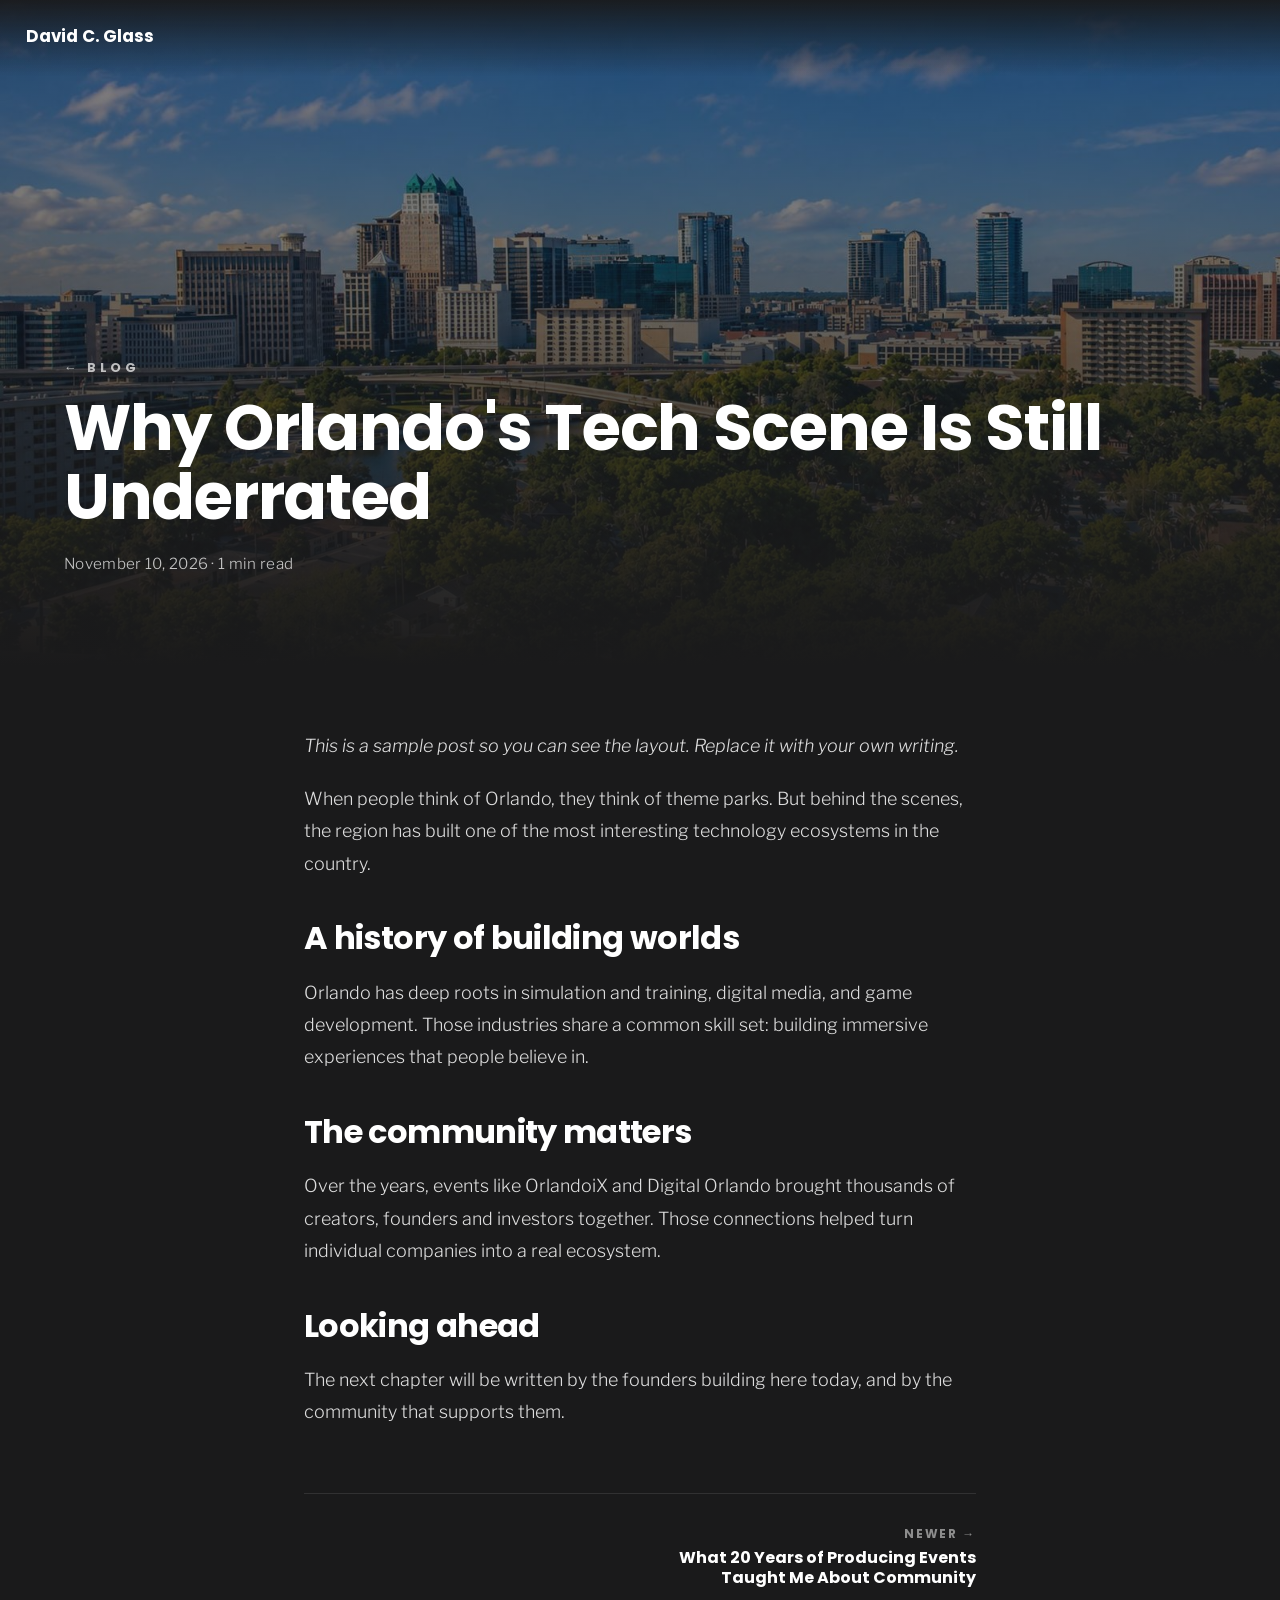
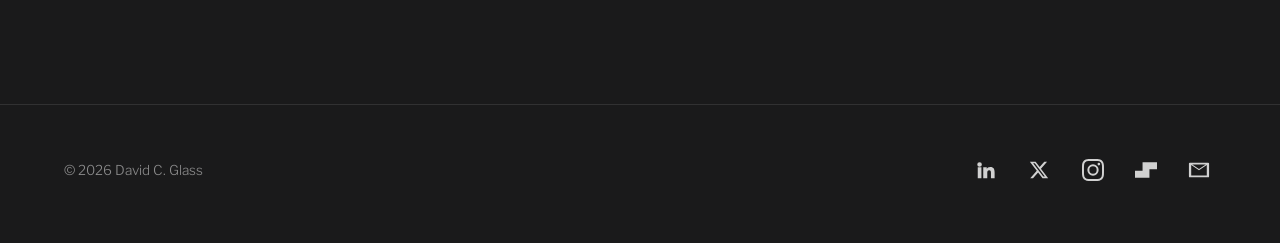
==== blog/orlandos-tech-scene/index.html @ b874660b "Menu: muted white, full white on hover Co-Authored-By: Claude Opus 5.5 <noreply@anthropic.com> Claud" ====
<!doctype html>
<html lang="en">
<head>
<meta charset="utf-8">
<meta name="viewport" content="width=device-width, initial-scale=1">
<title>Why Orlando&#x27;s Tech Scene Is Still Underrated | David C. Glass</title>
<meta name="description" content="Simulation, gaming, digital media and a growing startup community. A look at what makes Orlando a quiet powerhouse.">
<link rel="canonical" href="https://www.davidcglass.me/blog/orlandos-tech-scene/">
<meta property="og:type" content="website">
<meta property="og:url" content="https://www.davidcglass.me/blog/orlandos-tech-scene/">
<meta property="og:title" content="Why Orlando&#x27;s Tech Scene Is Still Underrated | David C. Glass">
<meta property="og:description" content="Simulation, gaming, digital media and a growing startup community. A look at what makes Orlando a quiet powerhouse.">
<meta property="og:image" content="https://www.davidcglass.me/blog/images/orlando-tech-scene.jpg">
<meta name="twitter:card" content="summary_large_image">
<meta name="twitter:site" content="@davidcglass">
<link rel="icon" href="data:image/svg+xml,%3Csvg xmlns=%22http://www.w3.org/2000/svg%22 viewBox=%220 0 64 64%22%3E%3Crect width=%2264%22 height=%2264%22 rx=%2212%22 fill=%22%231a1512%22/%3E%3Ctext x=%2232%22 y=%2244%22 font-family=%22Arial,sans-serif%22 font-weight=%22700%22 font-size=%2230%22 fill=%22white%22 text-anchor=%22middle%22%3EDG%3C/text%3E%3C/svg%3E">
<link rel="preconnect" href="https://fonts.googleapis.com">
<link rel="preconnect" href="https://fonts.gstatic.com" crossorigin>
<link href="https://fonts.googleapis.com/css2?family=Poppins:wght@700&family=Libre+Franklin:wght@300;400&display=swap" rel="stylesheet">
<link rel="stylesheet" href="/site.css?v=29">
</head>
<body>
<div class="topbar"></div>
<a class="home-link" href="/">David C. Glass</a>
<button class="menu-btn" aria-label="Open menu" aria-expanded="false" aria-controls="site-menu"><span></span><span></span><span></span></button>
<nav id="site-menu" aria-label="Main">
  <ul>
    <li><a href="/">Home</a></li>
    <li><a href="/about">About</a></li>
    <li><a href="/projects">Projects</a></li>
    <li><a href="/gallery">Gallery</a></li>
    <li><a href="/blog" aria-current="page">Blog</a></li>
    <li><a href="https://calendar.app.google/iK7b4toyFEdSiS6U8" target="_blank" rel="noopener">Meet</a></li>
    <li><a href="/contact">Contact</a></li>
  </ul>
</nav>

<main>
  <header class="page-hero post-hero" style="--hero:url('/blog/images/orlando-tech-scene.jpg')">
    <div class="wrap">
      <a class="eyebrow back" href="/blog">&larr; Blog</a>
      <h1>Why Orlando&#x27;s Tech Scene Is Still Underrated</h1>
      <div class="post-meta">November 10, 2026 &middot; 1 min read</div>
    </div>
  </header>

  <section class="wrap">
    <article class="post-body">
<p><em>This is a sample post so you can see the layout. Replace it with your own writing.</em></p>
<p>When people think of Orlando, they think of theme parks. But behind the scenes, the region has built one of the most interesting technology ecosystems in the country.</p>
<h2>A history of building worlds</h2>
<p>Orlando has deep roots in simulation and training, digital media, and game development. Those industries share a common skill set: building immersive experiences that people believe in.</p>
<h2>The community matters</h2>
<p>Over the years, events like OrlandoiX and Digital Orlando brought thousands of creators, founders and investors together. Those connections helped turn individual companies into a real ecosystem.</p>
<h2>Looking ahead</h2>
<p>The next chapter will be written by the founders building here today, and by the community that supports them.</p>
    </article>
    <div class="post-nav" role="navigation" aria-label="More posts"><span></span><a class="newer" href="/blog/what-20-years-of-events-taught-me/"><span>Newer &rarr;</span>What 20 Years of Producing Events Taught Me About Community</a></div>
  </section>
</main>

<footer>
  <div class="wrap">
    <small>&copy; <span class="year">2026</span> David C. Glass</small>
    <ul class="social" aria-label="Social links">
      <li><a href="https://www.linkedin.com/in/davidcglass/" aria-label="LinkedIn" target="_blank" rel="noopener">
        <svg viewBox="0 0 24 24"><path d="M4.98 3.5a2.5 2.5 0 1 1 0 5 2.5 2.5 0 0 1 0-5zM3 9h4v12H3zM9 9h3.8v1.7h.05c.53-1 1.83-2.05 3.77-2.05 4.03 0 4.78 2.65 4.78 6.1V21h-4v-5.6c0-1.34-.03-3.06-1.86-3.06-1.87 0-2.15 1.46-2.15 2.96V21H9z"/></svg></a></li>
      <li><a href="https://x.com/davidcglass" aria-label="X" target="_blank" rel="noopener">
        <svg viewBox="0 0 24 24"><path d="M17.75 3h3.07l-6.7 7.66L22 21h-6.17l-4.83-6.32L5.47 21H2.4l7.17-8.2L2 3h6.33l4.37 5.77zm-1.08 16.17h1.7L7.4 4.73H5.58z"/></svg></a></li>
      <li><a href="https://www.instagram.com/davidcglass/" aria-label="Instagram" target="_blank" rel="noopener">
        <svg viewBox="0 0 24 24"><path d="M12 2.2c3.2 0 3.58 0 4.85.07 3.25.15 4.77 1.69 4.92 4.92.06 1.27.07 1.65.07 4.85s0 3.58-.07 4.85c-.15 3.23-1.66 4.77-4.92 4.92-1.27.06-1.65.07-4.85.07s-3.58 0-4.85-.07c-3.26-.15-4.77-1.7-4.92-4.92C2.17 15.58 2.16 15.2 2.16 12s0-3.58.07-4.85C2.38 3.92 3.9 2.38 7.15 2.23 8.42 2.17 8.8 2.16 12 2.16zM12 0C8.74 0 8.33 0 7.05.07 2.7.27.27 2.69.07 7.05 0 8.33 0 8.74 0 12s0 3.67.07 4.95c.2 4.36 2.62 6.78 6.98 6.98C8.33 24 8.74 24 12 24s3.67 0 4.95-.07c4.35-.2 6.78-2.62 6.98-6.98.06-1.28.07-1.69.07-4.95s0-3.67-.07-4.95C23.73 2.7 21.31.27 16.95.07 15.67 0 15.26 0 12 0zm0 5.84a6.16 6.16 0 1 0 0 12.32 6.16 6.16 0 0 0 0-12.32zM12 16a4 4 0 1 1 0-8 4 4 0 0 1 0 8zm6.4-11.85a1.44 1.44 0 1 0 0 2.88 1.44 1.44 0 0 0 0-2.88z"/></svg></a></li>
      <li><a href="https://www.levelge.com/u/david" aria-label="Levelge" target="_blank" rel="noopener">
        <svg viewBox="0 0 64 64"><polygon points="21.984,34.496 0,34.496 0,54.527 42.016,54.527 42.016,29.504 64,29.504 64,9.473 21.984,9.473"/></svg></a></li>
      <li><a href="/contact" aria-label="Contact">
        <svg viewBox="0 0 24 24"><path d="M2 4h20a1 1 0 0 1 1 1v14a1 1 0 0 1-1 1H2a1 1 0 0 1-1-1V5a1 1 0 0 1 1-1zm10 8.2L3.5 6.5v.04V18h17V6.54L12 12.2zM4.6 6l7.4 4.93L19.4 6z"/></svg></a></li>
    </ul>
  </div>
</footer>
<script src="/menu.js?v=2"></script>
<script src="/book.js?v=1"></script>
</body>
</html>
---- site.css ----
/* Shared styles for inner pages (about, projects) */
:root {
  --bg: #1a1a1b; --bg-2: #232325; --line: rgba(255,255,255,.1);
  --text: #fff; --muted: rgba(255,255,255,.72); --faint: rgba(255,255,255,.5);
  --pad: clamp(24px, 6vw, 64px); --maxw: 1200px;
}
* { box-sizing: border-box; margin: 0; padding: 0; }
body { background: var(--bg); color: var(--text); font-family: "Libre Franklin", Helvetica, Arial, sans-serif; font-weight: 300; line-height: 1.7; }
a { color: inherit; }
img { display: block; max-width: 100%; }
.wrap { padding-left: var(--pad); padding-right: var(--pad); max-width: calc(var(--maxw) + 2 * var(--pad)); margin-left: auto; margin-right: auto; }
.eyebrow { font-family: "Poppins", sans-serif; font-weight: 700; font-size: .8rem; letter-spacing: .28em; text-transform: uppercase; color: var(--faint); }
h1, h2, h3 { font-family: "Poppins", sans-serif; font-weight: 700; letter-spacing: -.02em; line-height: 1.08; }
h1 { font-size: clamp(2.6rem, 6vw, 5.5rem); margin-top: .8rem; }
h2 { font-size: clamp(1.8rem, 3.4vw, 2.8rem); }
h3 { font-size: 1.25rem; letter-spacing: -.01em; }
.lead { font-size: clamp(1.1rem, 1.6vw, 1.4rem); color: var(--muted); max-width: 36em; margin-top: 1.6rem; text-wrap: balance; }
p { color: var(--muted); max-width: 40em; }
p + p { margin-top: 1.1rem; }
section { padding: clamp(56px, 9vw, 120px) 0; border-top: 1px solid var(--line); }
.page-head { padding-top: clamp(120px, 16vw, 200px); padding-bottom: clamp(56px, 7vw, 96px); }
.grid { display: grid; gap: clamp(24px, 3vw, 48px); }
.grid-2 { grid-template-columns: repeat(auto-fit, minmax(min(100%, 420px), 1fr)); }
.grid-3 { grid-template-columns: repeat(auto-fit, minmax(min(100%, 260px), 1fr)); }
.split { display: grid; gap: clamp(32px, 5vw, 80px); grid-template-columns: 1fr; }
@media (min-width: 900px) { .split { grid-template-columns: 1fr 1.3fr; } }
.card { background: var(--bg-2); border: 1px solid var(--line); border-radius: 4px; padding: clamp(24px, 3vw, 40px); }
.card h3 { margin-top: 1rem; }
.card p { margin-top: .6rem; font-size: .98rem; }
.btn { display: inline-block; margin-top: 2rem; padding: .9rem 1.8rem; font-family: "Poppins", sans-serif; font-weight: 700; font-size: .9rem; letter-spacing: .08em; text-transform: uppercase; text-decoration: none; background: #fff; color: #1a1a1b; border-radius: 2px; transition: transform .2s, opacity .2s; }
.btn.ghost { background: transparent; color: #fff; box-shadow: inset 0 0 0 1px rgba(255,255,255,.4); }
.btn + .btn { margin-left: .8rem; }
.btn:hover { transform: translateY(-2px); opacity: .9; }
.placeholder { background: repeating-linear-gradient(135deg, #2a2a2c 0 14px, #262628 14px 28px); border: 1px dashed rgba(255,255,255,.2); border-radius: 4px; display: grid; place-items: center; color: var(--faint); font-family: "Poppins", sans-serif; font-size: .8rem; letter-spacing: .2em; text-transform: uppercase; text-align: center; padding: 1rem; }
.todo { background: rgba(255, 214, 102, .14); color: #ffd666; padding: 0 .25em; border-radius: 2px; }

/* Facts row on project pages */
.facts { display: flex; flex-wrap: wrap; gap: 1.2rem 3rem; margin-top: 2.4rem; }
.facts dt { font-family: "Poppins", sans-serif; font-weight: 700; font-size: .75rem; letter-spacing: .2em; text-transform: uppercase; color: var(--faint); }
.facts dd { margin-top: .2rem; color: #fff; }

/* Timeline on about page */
.timeline { list-style: none; }
.timeline > li { display: grid; grid-template-columns: 1fr; gap: .3rem; padding: 1.6rem 0; border-top: 1px solid var(--line); }
.timeline > li:first-child { border-top: 0; padding-top: 0; }
@media (min-width: 700px) { .timeline > li { grid-template-columns: 11rem 1fr; gap: 2rem; } }
.timeline .when { font-family: "Poppins", sans-serif; font-weight: 700; font-size: .85rem; color: var(--faint); letter-spacing: .05em; }
.timeline h3 + p { margin-top: .3rem; }

/* Project cards */
.project-card { text-decoration: none; display: block; transition: transform .25s, border-color .25s; }
.project-card:hover { transform: translateY(-4px); border-color: rgba(255,255,255,.3); }
.project-card .logo { width: 56px; height: 56px; border-radius: 12px; display: grid; place-items: center; background: #fff; color: #1a1a1b; font-family: "Poppins", sans-serif; font-weight: 700; font-size: 1.3rem; }
.project-card .logo svg { width: 34px; height: 34px; fill: currentColor; }
.project-card .shot { aspect-ratio: 16 / 9; margin-top: 1.6rem; }
.project-card .more { display: inline-block; margin-top: 1.2rem; font-family: "Poppins", sans-serif; font-weight: 700; font-size: .85rem; letter-spacing: .12em; text-transform: uppercase; }

/* Photo panel on about page */
.portrait { aspect-ratio: 4 / 5; border-radius: 10px; overflow: hidden; background: #3e3e40; }
.portrait img { width: 100%; height: 100%; object-fit: cover; object-position: 60% 30%; }

/* Footer */
footer { border-top: 1px solid var(--line); padding: 48px 0 56px; }
footer .wrap { display: flex; flex-wrap: wrap; gap: 1.5rem; align-items: center; justify-content: space-between; }
footer small { color: var(--faint); font-size: .85rem; }
.social { display: flex; gap: 1.2rem; list-style: none; }
.social a { display: grid; place-items: center; width: 34px; height: 34px; color: #fff; opacity: .8; transition: opacity .2s; }
.social a:hover { opacity: 1; }
.social svg { width: 22px; height: 22px; fill: currentColor; }

/* Logo link + menu (same behavior as homepage) */
.home-link { position: fixed; top: 22px; left: 26px; z-index: 10; font-family: "Poppins", sans-serif; font-weight: 700; font-size: 1.05rem; text-decoration: none; letter-spacing: -.01em; }
.menu-btn { position: fixed; top: 22px; right: 26px; z-index: 10; width: 40px; height: 30px; background: none; border: 0; cursor: pointer; display: flex; flex-direction: column; justify-content: space-between; }
.menu-btn span { display: block; height: 4px; background: #fff; border-radius: 1px; transition: .3s; }
.menu-open .menu-btn span:nth-child(1) { transform: translateY(13px) rotate(45deg); }
.menu-open .menu-btn span:nth-child(2) { opacity: 0; }
.menu-open .menu-btn span:nth-child(3) { transform: translateY(-13px) rotate(-45deg); }
.topbar { position: fixed; inset: 0 0 auto 0; height: 76px; z-index: 4; background: linear-gradient(to bottom, rgba(26,26,27,.95), rgba(26,26,27,0)); pointer-events: none; }
nav { position: fixed; inset: 0; z-index: 5; background: rgba(10,8,6,.96); display: flex; align-items: center; justify-content: center; opacity: 0; pointer-events: none; visibility: hidden; transition: opacity .3s, visibility 0s .3s; }
.menu-open nav { opacity: 1; pointer-events: auto; visibility: visible; transition: opacity .3s, visibility 0s; }
nav ul { list-style: none; text-align: center; }
nav a { font-family: "Poppins", sans-serif; font-weight: 700; font-size: clamp(2rem, 5vw, 3.5rem); text-decoration: none; line-height: 1.6; text-transform: uppercase; letter-spacing: .04em; }
nav a { color: rgba(255,255,255,.6); transition: color .2s; }
nav a:hover, nav a:focus-visible, nav a[aria-current="page"] { color: #fff; }
a:focus-visible, .menu-btn:focus-visible { outline: 2px solid #fff; outline-offset: 4px; }
@media (max-width: 700px) {
  .home-link { top: 17px; left: 24px; font-size: .95rem; }
  .menu-btn { top: 18px; right: 18px; width: 28px; height: 20px; }
  .menu-btn span { height: 3px; }
  .menu-open .menu-btn span:nth-child(1) { transform: translateY(8.5px) rotate(45deg); }
  .menu-open .menu-btn span:nth-child(3) { transform: translateY(-8.5px) rotate(-45deg); }
  .topbar { height: 60px; }
  .btn + .btn { margin-left: 0; }
  .btn { margin-right: .8rem; }
}

/* Contact form */
.contact-form { display: grid; gap: 1.2rem; align-content: start; }
.contact-form label { display: grid; gap: .45rem; font-family: "Poppins", sans-serif; font-weight: 700; font-size: .78rem; letter-spacing: .16em; text-transform: uppercase; color: var(--faint); }
.contact-form .opt { text-transform: none; letter-spacing: 0; font-weight: 400; font-family: "Libre Franklin", sans-serif; }
.contact-form input, .contact-form select, .contact-form textarea {
  font: 400 1rem/1.5 "Libre Franklin", Helvetica, Arial, sans-serif; letter-spacing: 0; text-transform: none;
  color: #fff; background: #1a1a1b; border: 1px solid rgba(255,255,255,.18); border-radius: 3px; padding: .8rem .9rem; width: 100%;
}
.contact-form textarea { resize: vertical; min-height: 9rem; }
.contact-form input:focus, .contact-form select:focus, .contact-form textarea:focus { outline: none; border-color: #fff; }
.contact-form .field-row { display: grid; gap: 1.2rem; grid-template-columns: repeat(auto-fit, minmax(min(100%, 200px), 1fr)); }
.contact-form .btn { margin-top: .4rem; justify-self: start; border: 0; cursor: pointer; }
.contact-form .btn:disabled { opacity: .6; cursor: default; transform: none; }
.contact-form .hp { position: absolute; left: -9999px; width: 1px; height: 1px; overflow: hidden; }
.form-status { min-height: 1.5em; font-size: .95rem; }
.form-status.ok { color: #9be39b; }
.form-status.err { color: #ffb4a6; }

/* About: photo strip */
.photo-strip { display: grid; gap: clamp(12px, 2vw, 24px); grid-template-columns: repeat(2, 1fr); margin-top: 2.4rem; }
@media (min-width: 900px) { .photo-strip { grid-template-columns: repeat(4, 1fr); } }
.photo-strip figure { margin: 0; }
.photo-strip img { width: 100%; aspect-ratio: 4 / 5; object-fit: cover; border-radius: 4px; background: #2a2a2c; }
.photo-strip figcaption { margin-top: .6rem; font-size: .85rem; color: var(--faint); }

/* Gallery */
.filters { display: flex; flex-wrap: wrap; gap: .6rem; margin-bottom: 2rem; }
.filters button { font: 700 .8rem "Poppins", sans-serif; letter-spacing: .14em; text-transform: uppercase; color: var(--muted); background: transparent; border: 1px solid rgba(255,255,255,.2); border-radius: 999px; padding: .55rem 1.1rem; cursor: pointer; }
.filters button.active, .filters button:hover { color: #1a1a1b; background: #fff; border-color: #fff; }
.masonry { columns: 3 300px; column-gap: clamp(12px, 1.6vw, 20px); }
.g-item { margin: 0 0 clamp(12px, 1.6vw, 20px); break-inside: avoid; }
.g-item[hidden] { display: none; }
.g-item a { display: block; border-radius: 4px; overflow: hidden; }
.g-item img { width: 100%; height: auto; transition: transform .4s, opacity .3s; }
.g-item a:hover img { transform: scale(1.03); }
.lightbox { position: fixed; inset: 0; z-index: 20; background: rgba(8,8,9,.96); display: flex; align-items: center; justify-content: center; }
.lightbox[hidden] { display: none; }
.lightbox figure { margin: 0; max-width: 92vw; text-align: center; }
.lightbox img { max-width: 92vw; max-height: 82vh; margin: 0 auto; border-radius: 2px; }
.lightbox figcaption { margin-top: 1rem; color: var(--muted); font-size: .95rem; }
.lightbox button { position: absolute; background: none; border: 0; color: #fff; cursor: pointer; font-size: 3rem; line-height: 1; padding: .4rem 1rem; opacity: .8; }
.lightbox button:hover { opacity: 1; }
.lb-close { top: 12px; right: 12px; }
.lb-prev { left: 8px; top: 50%; transform: translateY(-50%); }
.lb-next { right: 8px; top: 50%; transform: translateY(-50%); }
@media (max-width: 700px) { .lb-prev, .lb-next { top: auto; bottom: 16px; transform: none; } }

/* Resume details on About */
.timeline .org { font-size: .95rem; color: #fff; opacity: .85; margin-top: .15rem; }
.timeline .org + p { margin-top: .6rem; }
.bullets { margin: .8rem 0 0 1.1rem; color: var(--muted); max-width: 44em; }
.bullets li { margin-top: .4rem; padding-left: .2rem; }
.bullets li::marker { color: var(--faint); }
.timeline.compact > li { grid-template-columns: 1fr; gap: .1rem; padding: 1rem 0; }
.timeline.compact > li:first-child { padding-top: 0; }
.chips { list-style: none; display: flex; flex-wrap: wrap; gap: .5rem; margin-top: 1.4rem; }
.chips li { font-size: .88rem; color: var(--muted); border: 1px solid rgba(255,255,255,.18); border-radius: 999px; padding: .35rem .85rem; }

/* Full-width photo banner with text overlaid */
.page-hero {
  position: relative; display: flex; align-items: flex-end;
  min-height: min(74vh, 705px);
  padding: 140px 0 clamp(48px, 7vw, 96px);
  background: #111 var(--hero) center 40% / cover no-repeat;
}
.page-hero::before {
  content: ""; position: absolute; inset: 0;
  background: linear-gradient(to top, var(--bg) 0%, rgba(26,26,27,.82) 30%, rgba(12,12,14,.55) 65%, rgba(12,12,14,.45) 100%);
}
.page-hero .wrap { position: relative; width: 100%; }
.page-hero .eyebrow { color: rgba(255,255,255,.7); }
.page-hero .lead { color: rgba(255,255,255,.88); }
/* Phones and tablets: banner only as tall as its text */
@media (max-width: 1199px) { .page-hero { min-height: 430px; padding-top: 130px; padding-bottom: 48px; } }
@media (max-width: 700px) { .page-hero { min-height: 392px; padding-top: 96px; padding-bottom: 36px; background-position: 60% center; } }
.page-hero + section { border-top: 0; }
.email-hint { text-transform: none; letter-spacing: 0; font: 400 .9rem "Libre Franklin", sans-serif; color: #ffd666; min-height: 0; }
.hint-fix { background: none; border: 0; padding: 0; color: #ffd666; font: inherit; text-decoration: underline; cursor: pointer; }
.contact-form ::placeholder { color: rgba(255,255,255,.35); opacity: 1; }
.email-hint:empty { display: none; }
.contact-form .form-actions { display: flex; flex-wrap: wrap; gap: .8rem; margin-top: .4rem; }
.contact-form .form-actions .btn { margin: 0; }
.contact-form .btn.ghost { background: transparent; color: #fff; box-shadow: inset 0 0 0 1px rgba(255,255,255,.4); }
.contact-form select {
  appearance: none; -webkit-appearance: none;
  padding-right: 2.8rem;
  background: #1a1a1b url("data:image/svg+xml,%3Csvg xmlns='http://www.w3.org/2000/svg' width='12' height='8' viewBox='0 0 12 8'%3E%3Cpath d='M1 1.5l5 5 5-5' fill='none' stroke='%23ffffff' stroke-opacity='.7' stroke-width='1.8' stroke-linecap='round' stroke-linejoin='round'/%3E%3C/svg%3E") no-repeat right 1rem center / 12px 8px;
}
.contact-form .form-actions { align-items: center; gap: 1.4rem; }
.link-reset { background: none; border: 0; padding: 0; cursor: pointer; font: 400 .95rem "Libre Franklin", sans-serif; color: var(--muted); text-decoration: underline; text-underline-offset: 3px; }
.link-reset:hover { color: #fff; }
@media (max-width: 700px) { footer .wrap { flex-direction: column-reverse; align-items: center; text-align: center; } }

/* What I do cards */
.what-cards { grid-template-columns: 1fr; gap: 20px; }
@media (min-width: 760px) { .what-cards { grid-template-columns: repeat(2, 1fr); } }
.what-cards .card { border-radius: 12px; border-color: transparent; }
.what-cards .card-icon { width: 34px; height: 34px; color: #fff; display: block; }
.what-cards .card h3 { margin-top: 1.1rem; }
.what-cards .card p { margin-top: .7rem; }

/* Blog list */
.blog-list { padding-top: 0; border-top: 0; }
.post-grid { display: grid; gap: 28px; grid-template-columns: 1fr; }
@media (min-width: 760px) { .post-grid { grid-template-columns: repeat(2, 1fr); } }
.post-card { display: block; text-decoration: none; background: var(--bg-2); border-radius: 12px; overflow: hidden; transition: transform .25s; }
.post-card:hover { transform: translateY(-4px); }
.post-card-img { aspect-ratio: 16 / 9; overflow: hidden; background: #2a2a2c; }
.post-card-img img { width: 100%; height: 100%; object-fit: cover; transition: transform .5s; }
.post-card:hover .post-card-img img { transform: scale(1.04); }
.post-card-body { padding: 24px 26px 28px; }
.post-card h3 { margin-top: .5rem; font-size: 1.35rem; line-height: 1.25; }
.post-card p { margin-top: .6rem; font-size: .98rem; }
.post-card .more { display: inline-block; margin-top: 1rem; font-family: "Poppins", sans-serif; font-weight: 700; font-size: .8rem; letter-spacing: .12em; text-transform: uppercase; }
.post-meta { font-size: .85rem; color: var(--faint); letter-spacing: .02em; }

/* Blog post */
.post-hero h1 { font-size: clamp(2.2rem, 5vw, 4.2rem); max-width: 18em; }
.post-hero .post-meta { margin-top: 1.2rem; color: rgba(255,255,255,.75); font-size: .95rem; }
.post-hero .back { text-decoration: none; }
.post-hero .back:hover { color: #fff; }
.post-hero + section { padding-top: clamp(32px, 5vw, 64px); }
.post-body { max-width: 42rem; margin: 0 auto; font-size: 1.12rem; line-height: 1.8; }
.post-body > * + * { margin-top: 1.3rem; }
.post-body p, .post-body li { color: rgba(255,255,255,.85); max-width: none; }
.post-body h2 { font-size: clamp(1.5rem, 2.6vw, 2rem); margin-top: 2.6rem; }
.post-body h3 { font-size: 1.3rem; margin-top: 2rem; }
.post-body ul, .post-body ol { padding-left: 1.3rem; }
.post-body li + li { margin-top: .4rem; }
.post-body a { color: #fff; text-underline-offset: 3px; }
.post-body blockquote { border-left: 3px solid rgba(255,255,255,.4); padding: .2rem 0 .2rem 1.3rem; font-family: "Poppins", sans-serif; font-weight: 700; font-size: 1.35rem; line-height: 1.4; }
.post-body blockquote p { color: #fff; }
.post-body img { border-radius: 10px; margin: 2rem 0; }
.post-body strong { color: #fff; font-weight: 400; }
.post-nav { max-width: 42rem; margin: 4rem auto 0; padding-top: 2rem; border-top: 1px solid var(--line); display: grid; grid-template-columns: 1fr 1fr; gap: 1.5rem; }
.post-nav a { text-decoration: none; font-family: "Poppins", sans-serif; font-weight: 700; line-height: 1.3; }
.post-nav a span { display: block; font-size: .75rem; letter-spacing: .14em; text-transform: uppercase; color: var(--faint); margin-bottom: .4rem; }
.post-nav .newer { text-align: right; }
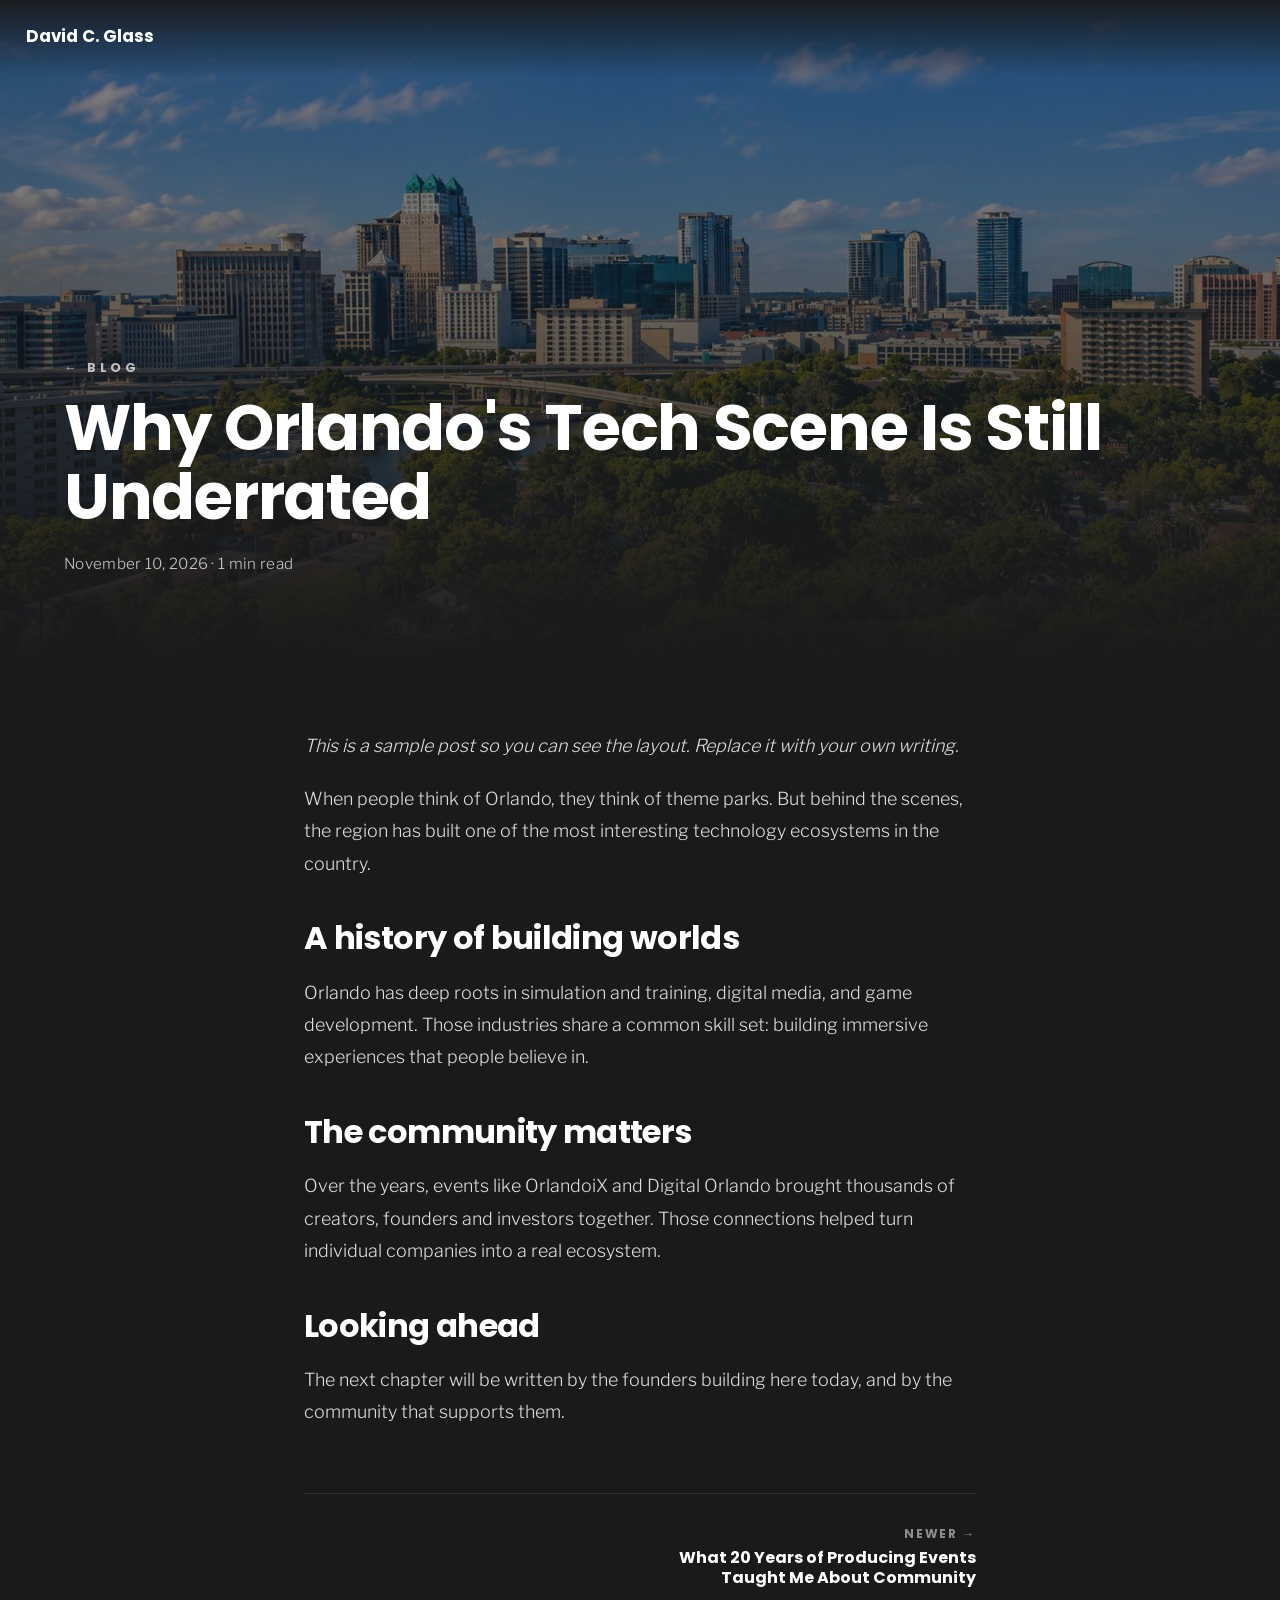
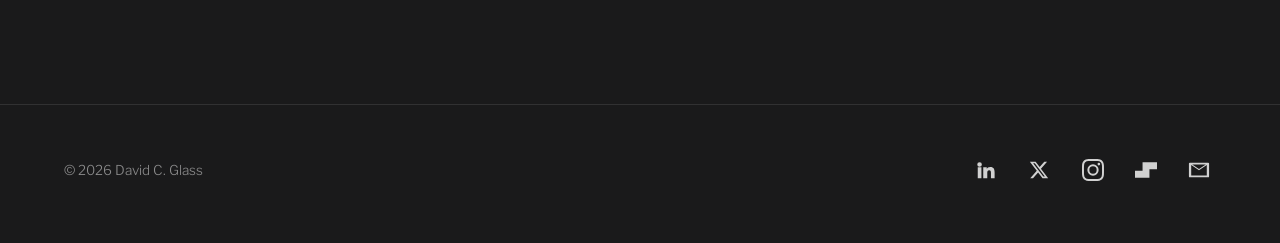
==== commit c674c3c3: "Staging: self-hosted fonts Co-Authored-By: Claude Opus 5.5 <noreply@anthropic.com> Claude-Session: h" ====
--- a/blog/orlandos-tech-scene/index.html
+++ b/blog/orlandos-tech-scene/index.html
@@ -3,6 +3,13 @@
 <head>
 <meta charset="utf-8">
 <meta name="viewport" content="width=device-width, initial-scale=1">
+<!-- Google tag -->
+<script async src="https://www.googletagmanager.com/gtm.js?id=G-GWG9E7HF43"></script>
+<script>
+  window.dataLayer = window.dataLayer || [];
+  function gtag(){dataLayer.push(arguments);}
+  gtag('js', new Date());
+</script>
 <title>Why Orlando&#x27;s Tech Scene Is Still Underrated | David C. Glass</title>
 <meta name="description" content="Simulation, gaming, digital media and a growing startup community. A look at what makes Orlando a quiet powerhouse.">
 <link rel="canonical" href="https://www.davidcglass.me/blog/orlandos-tech-scene/">
@@ -10,14 +17,14 @@
 <meta property="og:url" content="https://www.davidcglass.me/blog/orlandos-tech-scene/">
 <meta property="og:title" content="Why Orlando&#x27;s Tech Scene Is Still Underrated | David C. Glass">
 <meta property="og:description" content="Simulation, gaming, digital media and a growing startup community. A look at what makes Orlando a quiet powerhouse.">
-<meta property="og:image" content="https://www.davidcglass.me/blog/images/orlando-tech-scene.jpg">
+<meta property="og:image" content="https://www.davidcglass.me/images/blog/orlando-tech-scene.jpg">
 <meta name="twitter:card" content="summary_large_image">
 <meta name="twitter:site" content="@davidcglass">
-<link rel="icon" href="data:image/svg+xml,%3Csvg xmlns=%22http://www.w3.org/2000/svg%22 viewBox=%220 0 64 64%22%3E%3Crect width=%2264%22 height=%2264%22 rx=%2212%22 fill=%22%231a1512%22/%3E%3Ctext x=%2232%22 y=%2244%22 font-family=%22Arial,sans-serif%22 font-weight=%22700%22 font-size=%2230%22 fill=%22white%22 text-anchor=%22middle%22%3EDG%3C/text%3E%3C/svg%3E">
-<link rel="preconnect" href="https://fonts.googleapis.com">
-<link rel="preconnect" href="https://fonts.gstatic.com" crossorigin>
-<link href="https://fonts.googleapis.com/css2?family=Poppins:wght@700&family=Libre+Franklin:wght@300;400&display=swap" rel="stylesheet">
-<link rel="stylesheet" href="/site.css?v=29">
+<link rel="icon" href="/favicon.ico" sizes="48x48">
+<link rel="icon" href="/images/icons/favicon.svg" type="image/svg+xml">
+<link rel="apple-touch-icon" href="/images/icons/apple-touch-icon.png">
+<link rel="preload" href="/assets/fonts/poppins-latin-700-normal.woff2" as="font" type="font/woff2" crossorigin>
+<link rel="stylesheet" href="/assets/site.css?v=31">
 </head>
 <body>
 <div class="topbar"></div>
@@ -36,7 +43,7 @@
 </nav>
 
 <main>
-  <header class="page-hero post-hero" style="--hero:url('/blog/images/orlando-tech-scene.jpg')">
+  <header class="page-hero post-hero" style="--hero:url('/images/blog/orlando-tech-scene.jpg')">
     <div class="wrap">
       <a class="eyebrow back" href="/blog">&larr; Blog</a>
       <h1>Why Orlando&#x27;s Tech Scene Is Still Underrated</h1>
@@ -76,7 +83,7 @@
     </ul>
   </div>
 </footer>
-<script src="/menu.js?v=2"></script>
-<script src="/book.js?v=1"></script>
+<script src="/assets/menu.js?v=2"></script>
+<script src="/assets/book.js?v=1"></script>
 </body>
 </html>
--- a/assets/site.css
+++ b/assets/site.css
@@ -0,0 +1,239 @@
+/* Self-hosted fonts (SIL Open Font License) */
+@font-face { font-family: "Poppins"; font-style: normal; font-weight: 700; font-display: swap; src: url("/assets/fonts/poppins-latin-700-normal.woff2") format("woff2"); }
+@font-face { font-family: "Libre Franklin"; font-style: normal; font-weight: 300; font-display: swap; src: url("/assets/fonts/libre-franklin-latin-300-normal.woff2") format("woff2"); }
+@font-face { font-family: "Libre Franklin"; font-style: normal; font-weight: 400; font-display: swap; src: url("/assets/fonts/libre-franklin-latin-400-normal.woff2") format("woff2"); }
+
+/* Shared styles for inner pages (about, projects) */
+:root {
+  --bg: #1a1a1b; --bg-2: #232325; --line: rgba(255,255,255,.1);
+  --text: #fff; --muted: rgba(255,255,255,.72); --faint: rgba(255,255,255,.5);
+  --pad: clamp(24px, 6vw, 64px); --maxw: 1200px;
+}
+* { box-sizing: border-box; margin: 0; padding: 0; }
+body { background: var(--bg); color: var(--text); font-family: "Libre Franklin", Helvetica, Arial, sans-serif; font-weight: 300; line-height: 1.7; }
+a { color: inherit; }
+img { display: block; max-width: 100%; }
+.wrap { padding-left: var(--pad); padding-right: var(--pad); max-width: calc(var(--maxw) + 2 * var(--pad)); margin-left: auto; margin-right: auto; }
+.eyebrow { font-family: "Poppins", sans-serif; font-weight: 700; font-size: .8rem; letter-spacing: .28em; text-transform: uppercase; color: var(--faint); }
+h1, h2, h3 { font-family: "Poppins", sans-serif; font-weight: 700; letter-spacing: -.02em; line-height: 1.08; }
+h1 { font-size: clamp(2.6rem, 6vw, 5.5rem); margin-top: .8rem; }
+h2 { font-size: clamp(1.8rem, 3.4vw, 2.8rem); }
+h3 { font-size: 1.25rem; letter-spacing: -.01em; }
+.lead { font-size: clamp(1.1rem, 1.6vw, 1.4rem); color: var(--muted); max-width: 36em; margin-top: 1.6rem; text-wrap: balance; }
+p { color: var(--muted); max-width: 40em; }
+p + p { margin-top: 1.1rem; }
+section { padding: clamp(56px, 9vw, 120px) 0; border-top: 1px solid var(--line); }
+.page-head { padding-top: clamp(120px, 16vw, 200px); padding-bottom: clamp(56px, 7vw, 96px); }
+.grid { display: grid; gap: clamp(24px, 3vw, 48px); }
+.grid-2 { grid-template-columns: repeat(auto-fit, minmax(min(100%, 420px), 1fr)); }
+.grid-3 { grid-template-columns: repeat(auto-fit, minmax(min(100%, 260px), 1fr)); }
+.split { display: grid; gap: clamp(32px, 5vw, 80px); grid-template-columns: 1fr; }
+@media (min-width: 900px) { .split { grid-template-columns: 1fr 1.3fr; } }
+.card { background: var(--bg-2); border: 1px solid var(--line); border-radius: 4px; padding: clamp(24px, 3vw, 40px); }
+.card h3 { margin-top: 1rem; }
+.card p { margin-top: .6rem; font-size: .98rem; }
+.btn { display: inline-block; margin-top: 2rem; padding: .9rem 1.8rem; font-family: "Poppins", sans-serif; font-weight: 700; font-size: .9rem; letter-spacing: .08em; text-transform: uppercase; text-decoration: none; background: #fff; color: #1a1a1b; border-radius: 2px; transition: transform .2s, opacity .2s; }
+.btn.ghost { background: transparent; color: #fff; box-shadow: inset 0 0 0 1px rgba(255,255,255,.4); }
+.btn + .btn { margin-left: .8rem; }
+.btn:hover { transform: translateY(-2px); opacity: .9; }
+.placeholder { background: repeating-linear-gradient(135deg, #2a2a2c 0 14px, #262628 14px 28px); border: 1px dashed rgba(255,255,255,.2); border-radius: 4px; display: grid; place-items: center; color: var(--faint); font-family: "Poppins", sans-serif; font-size: .8rem; letter-spacing: .2em; text-transform: uppercase; text-align: center; padding: 1rem; }
+.todo { background: rgba(255, 214, 102, .14); color: #ffd666; padding: 0 .25em; border-radius: 2px; }
+
+/* Facts row on project pages */
+.facts { display: flex; flex-wrap: wrap; gap: 1.2rem 3rem; margin-top: 2.4rem; }
+.facts dt { font-family: "Poppins", sans-serif; font-weight: 700; font-size: .75rem; letter-spacing: .2em; text-transform: uppercase; color: var(--faint); }
+.facts dd { margin-top: .2rem; color: #fff; }
+
+/* Timeline on about page */
+.timeline { list-style: none; }
+.timeline > li { display: grid; grid-template-columns: 1fr; gap: .3rem; padding: 1.6rem 0; border-top: 1px solid var(--line); }
+.timeline > li:first-child { border-top: 0; padding-top: 0; }
+@media (min-width: 700px) { .timeline > li { grid-template-columns: 11rem 1fr; gap: 2rem; } }
+.timeline .when { font-family: "Poppins", sans-serif; font-weight: 700; font-size: .85rem; color: var(--faint); letter-spacing: .05em; }
+.timeline h3 + p { margin-top: .3rem; }
+
+/* Project cards */
+.project-card { text-decoration: none; display: block; transition: transform .25s, border-color .25s; }
+.project-card:hover { transform: translateY(-4px); border-color: rgba(255,255,255,.3); }
+.project-card .logo { width: 56px; height: 56px; border-radius: 12px; display: grid; place-items: center; background: #fff; color: #1a1a1b; font-family: "Poppins", sans-serif; font-weight: 700; font-size: 1.3rem; }
+.project-card .logo svg { width: 34px; height: 34px; fill: currentColor; }
+.project-card .shot { aspect-ratio: 16 / 9; margin-top: 1.6rem; }
+.project-card .more { display: inline-block; margin-top: 1.2rem; font-family: "Poppins", sans-serif; font-weight: 700; font-size: .85rem; letter-spacing: .12em; text-transform: uppercase; }
+
+/* Photo panel on about page */
+.portrait { aspect-ratio: 4 / 5; border-radius: 10px; overflow: hidden; background: #3e3e40; }
+.portrait img { width: 100%; height: 100%; object-fit: cover; object-position: 60% 30%; }
+
+/* Footer */
+footer { border-top: 1px solid var(--line); padding: 48px 0 56px; }
+footer .wrap { display: flex; flex-wrap: wrap; gap: 1.5rem; align-items: center; justify-content: space-between; }
+footer small { color: var(--faint); font-size: .85rem; }
+.social { display: flex; gap: 1.2rem; list-style: none; }
+.social a { display: grid; place-items: center; width: 34px; height: 34px; color: #fff; opacity: .8; transition: opacity .2s; }
+.social a:hover { opacity: 1; }
+.social svg { width: 22px; height: 22px; fill: currentColor; }
+
+/* Logo link + menu (same behavior as homepage) */
+.home-link { position: fixed; top: 22px; left: 26px; z-index: 10; font-family: "Poppins", sans-serif; font-weight: 700; font-size: 1.05rem; text-decoration: none; letter-spacing: -.01em; }
+.menu-btn { position: fixed; top: 22px; right: 26px; z-index: 10; width: 40px; height: 30px; background: none; border: 0; cursor: pointer; display: flex; flex-direction: column; justify-content: space-between; }
+.menu-btn span { display: block; height: 4px; background: #fff; border-radius: 1px; transition: .3s; }
+.menu-open .menu-btn span:nth-child(1) { transform: translateY(13px) rotate(45deg); }
+.menu-open .menu-btn span:nth-child(2) { opacity: 0; }
+.menu-open .menu-btn span:nth-child(3) { transform: translateY(-13px) rotate(-45deg); }
+.topbar { position: fixed; inset: 0 0 auto 0; height: 76px; z-index: 4; background: linear-gradient(to bottom, rgba(26,26,27,.95), rgba(26,26,27,0)); pointer-events: none; }
+nav { position: fixed; inset: 0; z-index: 5; background: rgba(10,8,6,.96); display: flex; align-items: center; justify-content: center; opacity: 0; pointer-events: none; visibility: hidden; transition: opacity .3s, visibility 0s .3s; }
+.menu-open nav { opacity: 1; pointer-events: auto; visibility: visible; transition: opacity .3s, visibility 0s; }
+nav ul { list-style: none; text-align: center; }
+nav a { font-family: "Poppins", sans-serif; font-weight: 700; font-size: clamp(2rem, 5vw, 3.5rem); text-decoration: none; line-height: 1.6; text-transform: uppercase; letter-spacing: .04em; }
+nav a { color: #fff; transition: color .2s; }
+nav a:hover, nav a:focus-visible, nav a[aria-current="page"] { color: rgba(255,255,255,.6); }
+a:focus-visible, .menu-btn:focus-visible { outline: 2px solid #fff; outline-offset: 4px; }
+@media (max-width: 700px) {
+  .home-link { top: 17px; left: 24px; font-size: .95rem; }
+  .menu-btn { top: 18px; right: 18px; width: 28px; height: 20px; }
+  .menu-btn span { height: 3px; }
+  .menu-open .menu-btn span:nth-child(1) { transform: translateY(8.5px) rotate(45deg); }
+  .menu-open .menu-btn span:nth-child(3) { transform: translateY(-8.5px) rotate(-45deg); }
+  .topbar { height: 60px; }
+  .btn + .btn { margin-left: 0; }
+  .btn { margin-right: .8rem; }
+}
+
+/* Contact form */
+.contact-form { display: grid; gap: 1.2rem; align-content: start; }
+.contact-form label { display: grid; gap: .45rem; font-family: "Poppins", sans-serif; font-weight: 700; font-size: .78rem; letter-spacing: .16em; text-transform: uppercase; color: var(--faint); }
+.contact-form .opt { text-transform: none; letter-spacing: 0; font-weight: 400; font-family: "Libre Franklin", sans-serif; }
+.contact-form input, .contact-form select, .contact-form textarea {
+  font: 400 1rem/1.5 "Libre Franklin", Helvetica, Arial, sans-serif; letter-spacing: 0; text-transform: none;
+  color: #fff; background: #1a1a1b; border: 1px solid rgba(255,255,255,.18); border-radius: 3px; padding: .8rem .9rem; width: 100%;
+}
+.contact-form textarea { resize: vertical; min-height: 9rem; }
+.contact-form input:focus, .contact-form select:focus, .contact-form textarea:focus { outline: none; border-color: #fff; }
+.contact-form .field-row { display: grid; gap: 1.2rem; grid-template-columns: repeat(auto-fit, minmax(min(100%, 200px), 1fr)); }
+.contact-form .btn { margin-top: .4rem; justify-self: start; border: 0; cursor: pointer; }
+.contact-form .btn:disabled { opacity: .6; cursor: default; transform: none; }
+.contact-form .hp { position: absolute; left: -9999px; width: 1px; height: 1px; overflow: hidden; }
+.form-status { min-height: 1.5em; font-size: .95rem; }
+.form-status.ok { color: #9be39b; }
+.form-status.err { color: #ffb4a6; }
+
+/* About: photo strip */
+.photo-strip { display: grid; gap: clamp(12px, 2vw, 24px); grid-template-columns: repeat(2, 1fr); margin-top: 2.4rem; }
+@media (min-width: 900px) { .photo-strip { grid-template-columns: repeat(4, 1fr); } }
+.photo-strip figure { margin: 0; }
+.photo-strip img { width: 100%; aspect-ratio: 4 / 5; object-fit: cover; border-radius: 4px; background: #2a2a2c; }
+.photo-strip figcaption { margin-top: .6rem; font-size: .85rem; color: var(--faint); }
+
+/* Gallery */
+.filters { display: flex; flex-wrap: wrap; gap: .6rem; margin-bottom: 2rem; }
+.filters button { font: 700 .8rem "Poppins", sans-serif; letter-spacing: .14em; text-transform: uppercase; color: var(--muted); background: transparent; border: 1px solid rgba(255,255,255,.2); border-radius: 999px; padding: .55rem 1.1rem; cursor: pointer; }
+.filters button.active, .filters button:hover { color: #1a1a1b; background: #fff; border-color: #fff; }
+.masonry { columns: 3 300px; column-gap: clamp(12px, 1.6vw, 20px); }
+.g-item { margin: 0 0 clamp(12px, 1.6vw, 20px); break-inside: avoid; }
+.g-item[hidden] { display: none; }
+.g-item a { display: block; border-radius: 4px; overflow: hidden; }
+.g-item img { width: 100%; height: auto; transition: transform .4s, opacity .3s; }
+.g-item a:hover img { transform: scale(1.03); }
+.lightbox { position: fixed; inset: 0; z-index: 20; background: rgba(8,8,9,.96); display: flex; align-items: center; justify-content: center; }
+.lightbox[hidden] { display: none; }
+.lightbox figure { margin: 0; max-width: 92vw; text-align: center; }
+.lightbox img { max-width: 92vw; max-height: 82vh; margin: 0 auto; border-radius: 2px; }
+.lightbox figcaption { margin-top: 1rem; color: var(--muted); font-size: .95rem; }
+.lightbox button { position: absolute; background: none; border: 0; color: #fff; cursor: pointer; font-size: 3rem; line-height: 1; padding: .4rem 1rem; opacity: .8; }
+.lightbox button:hover { opacity: 1; }
+.lb-close { top: 12px; right: 12px; }
+.lb-prev { left: 8px; top: 50%; transform: translateY(-50%); }
+.lb-next { right: 8px; top: 50%; transform: translateY(-50%); }
+@media (max-width: 700px) { .lb-prev, .lb-next { top: auto; bottom: 16px; transform: none; } }
+
+/* Resume details on About */
+.timeline .org { font-size: .95rem; color: #fff; opacity: .85; margin-top: .15rem; }
+.timeline .org + p { margin-top: .6rem; }
+.bullets { margin: .8rem 0 0 1.1rem; color: var(--muted); max-width: 44em; }
+.bullets li { margin-top: .4rem; padding-left: .2rem; }
+.bullets li::marker { color: var(--faint); }
+.timeline.compact > li { grid-template-columns: 1fr; gap: .1rem; padding: 1rem 0; }
+.timeline.compact > li:first-child { padding-top: 0; }
+.chips { list-style: none; display: flex; flex-wrap: wrap; gap: .5rem; margin-top: 1.4rem; }
+.chips li { font-size: .88rem; color: var(--muted); border: 1px solid rgba(255,255,255,.18); border-radius: 999px; padding: .35rem .85rem; }
+
+/* Full-width photo banner with text overlaid */
+.page-hero {
+  position: relative; display: flex; align-items: flex-end;
+  min-height: min(74vh, 705px);
+  padding: 140px 0 clamp(48px, 7vw, 96px);
+  background: #111 var(--hero) center 40% / cover no-repeat;
+}
+.page-hero::before {
+  content: ""; position: absolute; inset: 0;
+  background: linear-gradient(to top, var(--bg) 0%, rgba(26,26,27,.82) 30%, rgba(12,12,14,.55) 65%, rgba(12,12,14,.45) 100%);
+}
+.page-hero .wrap { position: relative; width: 100%; }
+.page-hero .eyebrow { color: rgba(255,255,255,.7); }
+.page-hero .lead { color: rgba(255,255,255,.88); }
+/* Phones and tablets: banner only as tall as its text */
+@media (max-width: 1199px) { .page-hero { min-height: 430px; padding-top: 130px; padding-bottom: 48px; } }
+@media (max-width: 700px) { .page-hero { min-height: 392px; padding-top: 96px; padding-bottom: 36px; background-position: 60% center; } }
+.page-hero + section { border-top: 0; }
+.email-hint { text-transform: none; letter-spacing: 0; font: 400 .9rem "Libre Franklin", sans-serif; color: #ffd666; min-height: 0; }
+.hint-fix { background: none; border: 0; padding: 0; color: #ffd666; font: inherit; text-decoration: underline; cursor: pointer; }
+.contact-form ::placeholder { color: rgba(255,255,255,.35); opacity: 1; }
+.email-hint:empty { display: none; }
+.contact-form .form-actions { display: flex; flex-wrap: wrap; gap: .8rem; margin-top: .4rem; }
+.contact-form .form-actions .btn { margin: 0; }
+.contact-form .btn.ghost { background: transparent; color: #fff; box-shadow: inset 0 0 0 1px rgba(255,255,255,.4); }
+.contact-form select {
+  appearance: none; -webkit-appearance: none;
+  padding-right: 2.8rem;
+  background: #1a1a1b url("data:image/svg+xml,%3Csvg xmlns='http://www.w3.org/2000/svg' width='12' height='8' viewBox='0 0 12 8'%3E%3Cpath d='M1 1.5l5 5 5-5' fill='none' stroke='%23ffffff' stroke-opacity='.7' stroke-width='1.8' stroke-linecap='round' stroke-linejoin='round'/%3E%3C/svg%3E") no-repeat right 1rem center / 12px 8px;
+}
+.contact-form .form-actions { align-items: center; gap: 1.4rem; }
+.link-reset { background: none; border: 0; padding: 0; cursor: pointer; font: 400 .95rem "Libre Franklin", sans-serif; color: var(--muted); text-decoration: underline; text-underline-offset: 3px; }
+.link-reset:hover { color: #fff; }
+@media (max-width: 700px) { footer .wrap { flex-direction: column-reverse; align-items: center; text-align: center; } }
+
+/* What I do cards */
+.what-cards { grid-template-columns: 1fr; gap: 20px; }
+@media (min-width: 760px) { .what-cards { grid-template-columns: repeat(2, 1fr); } }
+.what-cards .card { border-radius: 12px; border-color: transparent; }
+.what-cards .card-icon { width: 34px; height: 34px; color: #fff; display: block; }
+.what-cards .card h3 { margin-top: 1.1rem; }
+.what-cards .card p { margin-top: .7rem; }
+
+/* Blog list */
+.blog-list { padding-top: 0; border-top: 0; }
+.post-grid { display: grid; gap: 28px; grid-template-columns: 1fr; }
+@media (min-width: 760px) { .post-grid { grid-template-columns: repeat(2, 1fr); } }
+.post-card { display: block; text-decoration: none; background: var(--bg-2); border-radius: 12px; overflow: hidden; transition: transform .25s; }
+.post-card:hover { transform: translateY(-4px); }
+.post-card-img { aspect-ratio: 16 / 9; overflow: hidden; background: #2a2a2c; }
+.post-card-img img { width: 100%; height: 100%; object-fit: cover; transition: transform .5s; }
+.post-card:hover .post-card-img img { transform: scale(1.04); }
+.post-card-body { padding: 24px 26px 28px; }
+.post-card h3 { margin-top: .5rem; font-size: 1.35rem; line-height: 1.25; }
+.post-card p { margin-top: .6rem; font-size: .98rem; }
+.post-card .more { display: inline-block; margin-top: 1rem; font-family: "Poppins", sans-serif; font-weight: 700; font-size: .8rem; letter-spacing: .12em; text-transform: uppercase; }
+.post-meta { font-size: .85rem; color: var(--faint); letter-spacing: .02em; }
+
+/* Blog post */
+.post-hero h1 { font-size: clamp(2.2rem, 5vw, 4.2rem); max-width: 18em; }
+.post-hero .post-meta { margin-top: 1.2rem; color: rgba(255,255,255,.75); font-size: .95rem; }
+.post-hero .back { text-decoration: none; }
+.post-hero .back:hover { color: #fff; }
+.post-hero + section { padding-top: clamp(32px, 5vw, 64px); }
+.post-body { max-width: 42rem; margin: 0 auto; font-size: 1.12rem; line-height: 1.8; }
+.post-body > * + * { margin-top: 1.3rem; }
+.post-body p, .post-body li { color: rgba(255,255,255,.85); max-width: none; }
+.post-body h2 { font-size: clamp(1.5rem, 2.6vw, 2rem); margin-top: 2.6rem; }
+.post-body h3 { font-size: 1.3rem; margin-top: 2rem; }
+.post-body ul, .post-body ol { padding-left: 1.3rem; }
+.post-body li + li { margin-top: .4rem; }
+.post-body a { color: #fff; text-underline-offset: 3px; }
+.post-body blockquote { border-left: 3px solid rgba(255,255,255,.4); padding: .2rem 0 .2rem 1.3rem; font-family: "Poppins", sans-serif; font-weight: 700; font-size: 1.35rem; line-height: 1.4; }
+.post-body blockquote p { color: #fff; }
+.post-body img { border-radius: 10px; margin: 2rem 0; }
+.post-body strong { color: #fff; font-weight: 400; }
+.post-nav { max-width: 42rem; margin: 4rem auto 0; padding-top: 2rem; border-top: 1px solid var(--line); display: grid; grid-template-columns: 1fr 1fr; gap: 1.5rem; }
+.post-nav a { text-decoration: none; font-family: "Poppins", sans-serif; font-weight: 700; line-height: 1.3; }
+.post-nav a span { display: block; font-size: .75rem; letter-spacing: .14em; text-transform: uppercase; color: var(--faint); margin-bottom: .4rem; }
+.post-nav .newer { text-align: right; }
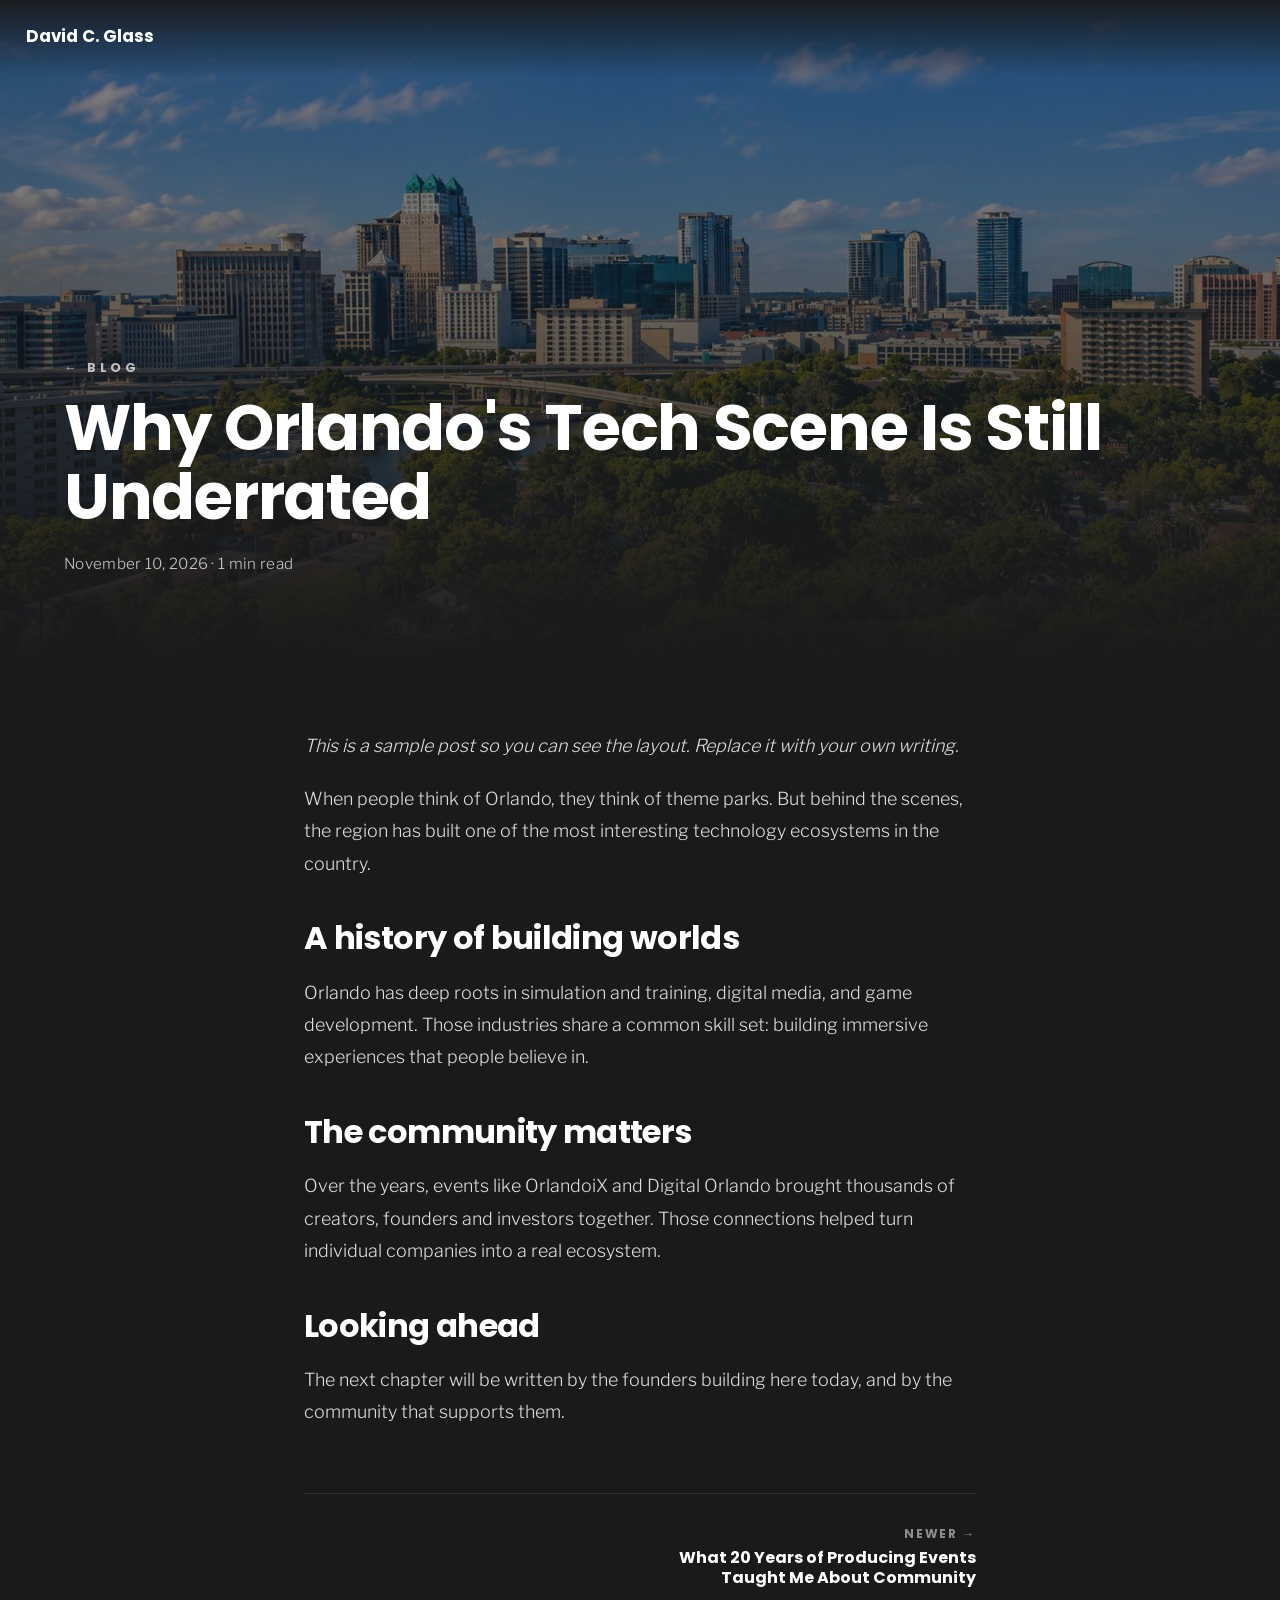
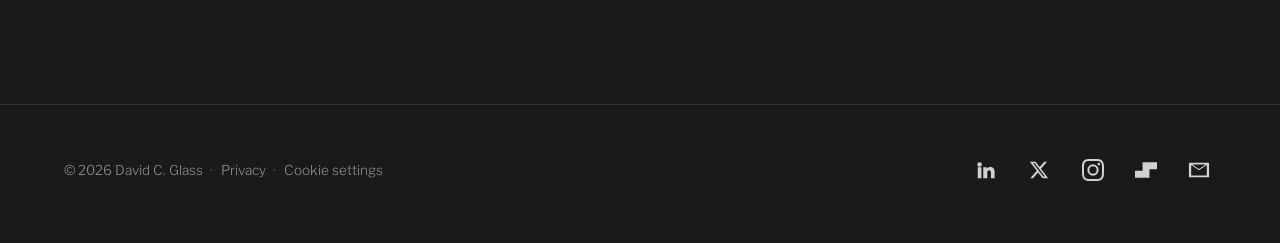
==== commit aaefc58c: "Staging: Privacy Policy, cookie consent, legal links Co-Authored-By: Claude Opus 5.5 <noreply@anthro" ====
--- a/blog/orlandos-tech-scene/index.html
+++ b/blog/orlandos-tech-scene/index.html
@@ -3,13 +3,7 @@
 <head>
 <meta charset="utf-8">
 <meta name="viewport" content="width=device-width, initial-scale=1">
-<!-- Google tag -->
-<script async src="https://www.googletagmanager.com/gtm.js?id=G-GWG9E7HF43"></script>
-<script>
-  window.dataLayer = window.dataLayer || [];
-  function gtag(){dataLayer.push(arguments);}
-  gtag('js', new Date());
-</script>
+<script src="/assets/consent.js?v=1"></script>
 <title>Why Orlando&#x27;s Tech Scene Is Still Underrated | David C. Glass</title>
 <meta name="description" content="Simulation, gaming, digital media and a growing startup community. A look at what makes Orlando a quiet powerhouse.">
 <link rel="canonical" href="https://www.davidcglass.me/blog/orlandos-tech-scene/">
@@ -24,7 +18,7 @@
 <link rel="icon" href="/images/icons/favicon.svg" type="image/svg+xml">
 <link rel="apple-touch-icon" href="/images/icons/apple-touch-icon.png">
 <link rel="preload" href="/assets/fonts/poppins-latin-700-normal.woff2" as="font" type="font/woff2" crossorigin>
-<link rel="stylesheet" href="/assets/site.css?v=31">
+<link rel="stylesheet" href="/assets/site.css?v=33">
 </head>
 <body>
 <div class="topbar"></div>
@@ -68,7 +62,7 @@
 
 <footer>
   <div class="wrap">
-    <small>&copy; <span class="year">2026</span> David C. Glass</small>
+    <small class="legal">&copy; <span class="year">2026</span> David C. Glass<span class="sep">&middot;</span><a href="/privacy">Privacy</a><span class="sep">&middot;</span><a href="/privacy#cookies" data-cookie-settings>Cookie settings</a></small>
     <ul class="social" aria-label="Social links">
       <li><a href="https://www.linkedin.com/in/davidcglass/" aria-label="LinkedIn" target="_blank" rel="noopener">
         <svg viewBox="0 0 24 24"><path d="M4.98 3.5a2.5 2.5 0 1 1 0 5 2.5 2.5 0 0 1 0-5zM3 9h4v12H3zM9 9h3.8v1.7h.05c.53-1 1.83-2.05 3.77-2.05 4.03 0 4.78 2.65 4.78 6.1V21h-4v-5.6c0-1.34-.03-3.06-1.86-3.06-1.87 0-2.15 1.46-2.15 2.96V21H9z"/></svg></a></li>
--- a/assets/site.css
+++ b/assets/site.css
@@ -237,3 +237,17 @@
 .post-nav a { text-decoration: none; font-family: "Poppins", sans-serif; font-weight: 700; line-height: 1.3; }
 .post-nav a span { display: block; font-size: .75rem; letter-spacing: .14em; text-transform: uppercase; color: var(--faint); margin-bottom: .4rem; }
 .post-nav .newer { text-align: right; }
+
+/* Footer legal links */
+.legal a { color: inherit; text-decoration: none; transition: color .2s; }
+.legal a:hover { color: #fff; }
+.legal .sep { margin: 0 .55em; opacity: .6; }
+/* Privacy page */
+.policy .effective { color: var(--faint); font-size: .95rem; }
+.policy h2 { scroll-margin-top: 90px; }
+.policy h3 { font-size: 1.15rem; margin-top: 1.8rem; }
+.policy p + ul, .policy h3 + p { margin-top: .8rem; }
+.policy { font-size: 1.02rem; line-height: 1.75; }
+.policy h2 { font-size: clamp(1.35rem, 2.2vw, 1.7rem); margin-top: 3rem; }
+.policy li::marker { color: var(--faint); }
+.policy code { font-size: .9em; background: rgba(255,255,255,.08); padding: .1em .35em; border-radius: 3px; }
